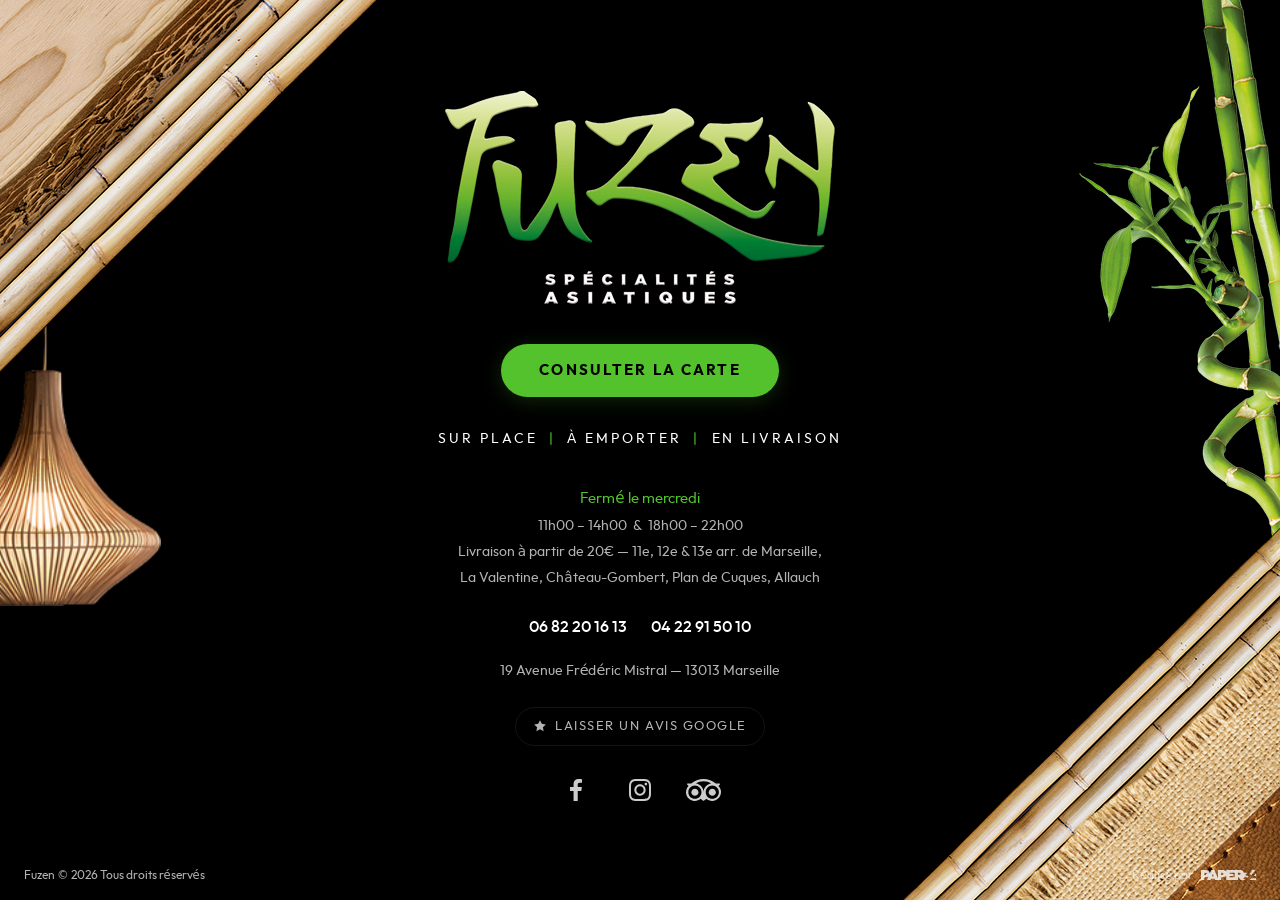
==== index.html @ c65a62bc "Rendu premium : View Transitions entre pages, stagger d'arrivée, scroll reveal sur la carte" ====
<!DOCTYPE html>
<html lang="fr">
<head>
<meta charset="UTF-8">
<meta name="viewport" content="width=device-width, initial-scale=1, viewport-fit=cover">
<meta name="theme-color" content="#000000">

<title>Fuzen — Restaurant asiatique Marseille 13013 | Sushi, Wok, Pad Thaï, Bo Bun</title>
<meta name="description" content="Fuzen, restaurant asiatique à Marseille 13013 (19 Avenue Frédéric Mistral). Sushi, makis, wok, pad thaï, bo bun, gyoza. Sur place, à emporter et livraison 11e, 12e, 13e arrondissements, La Valentine, Château-Gombert, Plan de Cuques, Allauch.">
<meta name="keywords" content="restaurant asiatique Marseille, sushi Marseille 13013, wok Marseille, pad thaï Marseille, bo bun Marseille, livraison sushi Marseille, restaurant japonais 13013, restaurant vietnamien Marseille, restaurant thaï Marseille, Fuzen">
<meta name="author" content="Fuzen">
<meta name="robots" content="index, follow, max-image-preview:large">
<link rel="canonical" href="https://fuzen.fr/">

<meta property="og:type" content="restaurant.restaurant">
<meta property="og:locale" content="fr_FR">
<meta property="og:site_name" content="Fuzen">
<meta property="og:title" content="Fuzen — Restaurant asiatique Marseille 13013">
<meta property="og:description" content="Sushi, wok, pad thaï, bo bun — sur place, à emporter et en livraison. 19 Avenue Frédéric Mistral, 13013 Marseille.">
<meta property="og:url" content="https://fuzen.fr/">
<meta property="og:image" content="https://fuzen.fr/assets/images/og-fuzen.jpg">
<meta property="og:image:alt" content="Fuzen — Restaurant asiatique Marseille">
<meta property="og:image:width" content="1200">
<meta property="og:image:height" content="630">
<meta property="og:image:type" content="image/jpeg">
<meta property="place:location:latitude" content="43.3379">
<meta property="place:location:longitude" content="5.4148">
<meta property="restaurant:contact_info:street_address" content="19 Avenue Frédéric Mistral">
<meta property="restaurant:contact_info:locality" content="Marseille">
<meta property="restaurant:contact_info:postal_code" content="13013">
<meta property="restaurant:contact_info:country_name" content="France">
<meta property="restaurant:contact_info:phone_number" content="+33682201613">

<meta name="twitter:card" content="summary_large_image">
<meta name="twitter:title" content="Fuzen — Restaurant asiatique Marseille 13013">
<meta name="twitter:description" content="Sushi, wok, pad thaï, bo bun à Marseille 13013. Sur place, à emporter, livraison.">
<meta name="twitter:image" content="https://fuzen.fr/assets/images/og-fuzen.jpg">

<meta name="geo.region" content="FR-13">
<meta name="geo.placename" content="Marseille">
<meta name="geo.position" content="43.3379;5.4148">
<meta name="ICBM" content="43.3379, 5.4148">

<link rel="icon" href="assets/images/favicon.ico">
<link rel="apple-touch-icon" href="assets/images/logo-fuzen.png">
<link rel="manifest" href="/site.webmanifest">
<link rel="preload" as="image" href="assets/images/logo-fuzen.png" fetchpriority="high">
<link rel="preload" as="font" type="font/woff" href="assets/fonts/outfit-regular-webfont.woff" crossorigin>
<link rel="preload" as="font" type="font/woff" href="assets/fonts/outfit-bold-webfont.woff" crossorigin>
<link rel="stylesheet" href="assets/css/style.css">
<link rel="alternate" href="https://fuzen.fr/" hreflang="fr-FR">

<script type="application/ld+json">
{
  "@context": "https://schema.org",
  "@type": "Restaurant",
  "@id": "https://fuzen.fr/#restaurant",
  "name": "Fuzen",
  "image": "https://fuzen.fr/assets/images/og-fuzen.jpg",
  "logo": "https://fuzen.fr/assets/images/og-fuzen.jpg",
  "url": "https://fuzen.fr/",
  "telephone": ["+33682201613", "+33422915010"],
  "priceRange": "€€",
  "servesCuisine": ["Asiatique", "Japonaise", "Vietnamienne", "Thaïlandaise", "Sushi"],
  "acceptsReservations": "True",
  "menu": "https://fuzen.fr/carte.html",
  "hasMenu": "https://fuzen.fr/carte.html",
  "address": {
    "@type": "PostalAddress",
    "streetAddress": "19 Avenue Frédéric Mistral",
    "addressLocality": "Marseille",
    "postalCode": "13013",
    "addressRegion": "Provence-Alpes-Côte d'Azur",
    "addressCountry": "FR"
  },
  "geo": { "@type": "GeoCoordinates", "latitude": 43.3379, "longitude": 5.4148 },
  "openingHoursSpecification": [
    { "@type": "OpeningHoursSpecification", "dayOfWeek": ["Monday","Tuesday","Thursday","Friday","Saturday","Sunday"], "opens": "11:00", "closes": "14:00" },
    { "@type": "OpeningHoursSpecification", "dayOfWeek": ["Monday","Tuesday","Thursday","Friday","Saturday","Sunday"], "opens": "18:00", "closes": "22:00" }
  ],
  "areaServed": [
    { "@type": "City", "name": "Marseille 11e arrondissement" },
    { "@type": "City", "name": "Marseille 12e arrondissement" },
    { "@type": "City", "name": "Marseille 13e arrondissement" },
    { "@type": "Place", "name": "La Valentine" },
    { "@type": "Place", "name": "Château-Gombert" },
    { "@type": "Place", "name": "Plan de Cuques" },
    { "@type": "Place", "name": "Allauch" }
  ],
  "sameAs": [
    "https://www.facebook.com/profile.php?id=61557464920629",
    "https://www.instagram.com/fuzenrestaurant/",
    "https://www.tripadvisor.fr/Restaurant_Review-g187253-d27902609-Reviews-Restaurant_Fuzen-Marseille_Bouches_du_Rhone_Provence_Alpes_Cote_d_Azur.html"
  ]
}
</script>

<script type="application/ld+json">
{
  "@context": "https://schema.org",
  "@type": "FAQPage",
  "mainEntity": [
    {
      "@type": "Question",
      "name": "Où se trouve le restaurant Fuzen à Marseille ?",
      "acceptedAnswer": { "@type": "Answer", "text": "Le restaurant Fuzen est situé au 19 Avenue Frédéric Mistral, 13013 Marseille." }
    },
    {
      "@type": "Question",
      "name": "Quels sont les horaires d'ouverture du restaurant Fuzen ?",
      "acceptedAnswer": { "@type": "Answer", "text": "Fuzen est ouvert tous les jours sauf le mercredi, de 11h00 à 14h00 puis de 18h00 à 22h00." }
    },
    {
      "@type": "Question",
      "name": "Quelles sont les zones de livraison du restaurant Fuzen ?",
      "acceptedAnswer": { "@type": "Answer", "text": "Fuzen livre dans les 11e, 12e et 13e arrondissements de Marseille, ainsi qu'à La Valentine, Château-Gombert, Plan de Cuques et Allauch, à partir de 20€ de commande." }
    },
    {
      "@type": "Question",
      "name": "Quel type de cuisine propose Fuzen ?",
      "acceptedAnswer": { "@type": "Answer", "text": "Fuzen propose une cuisine asiatique : sushi, makis, california rolls, spring rolls, chirashi, sashimi, wok, pad thaï, bo bun, gyoza, nems, et des spécialités japonaises, vietnamiennes et thaïlandaises." }
    },
    {
      "@type": "Question",
      "name": "Peut-on commander à emporter chez Fuzen ?",
      "acceptedAnswer": { "@type": "Answer", "text": "Oui, Fuzen propose la vente sur place, à emporter et en livraison. Commandes au 06 82 20 16 13 ou au 04 22 91 50 10." }
    },
    {
      "@type": "Question",
      "name": "Y a-t-il un menu du midi chez Fuzen ?",
      "acceptedAnswer": { "@type": "Answer", "text": "Oui, le Menu Fuzen à 18,50€ (entrée + wok + dessert) est servi uniquement le midi en semaine, hors jours fériés. Le Menu Zen à 17,50€ est également disponible." }
    }
  ]
}
</script>
</head>
<body>

<main class="home">
  <img src="assets/images/suspension-fuzen-crop-u180.png" alt="" class="deco deco-suspension" aria-hidden="true">
  <img src="assets/images/bambo-fuzen.png" alt="" class="deco deco-bamboo" aria-hidden="true">
  <img src="assets/images/cornerg-fuzen-crop-u150.png" alt="" class="deco deco-corner-tl" aria-hidden="true">
  <img src="assets/images/cornerd-fuzen-crop-u104.png" alt="" class="deco deco-corner-br" aria-hidden="true">

  <div class="home-inner">
    <h1 style="font-size:0;position:absolute;left:-9999px">Fuzen — Restaurant asiatique Marseille 13013</h1>
    <img src="assets/images/logo-fuzen.png" alt="Fuzen — Restaurant asiatique à Marseille" class="home-logo" width="400" height="225" fetchpriority="high">

    <a href="carte.html" class="home-cta">Consulter la carte</a>

    <p class="home-tagline">Sur place<span class="sep">|</span>À emporter<span class="sep">|</span>En livraison</p>

    <div class="home-hours">
      <p><span class="accent">Fermé le mercredi</span></p>
      <p class="muted">11h00 – 14h00 &nbsp;&amp;&nbsp; 18h00 – 22h00</p>
      <p class="muted">Livraison à partir de 20€ — 11e, 12e &amp; 13e arr. de Marseille,<br>La Valentine, Château-Gombert, Plan de Cuques, Allauch</p>
    </div>

    <div class="home-phones">
      <a href="tel:+33682201613">06 82 20 16 13</a>
      <a href="tel:+33422915010">04 22 91 50 10</a>
    </div>

    <div class="home-address">
      <a href="https://maps.apple.com/?q=19%20Avenue%20Fr%C3%A9d%C3%A9ric%20Mistral%2013013%20Marseille" rel="noopener">
        19 Avenue Frédéric Mistral — 13013 Marseille
      </a>
    </div>

    <a class="home-review" href="https://share.google/QwV5eEwaprRuA2DKs" target="_blank" rel="noopener" aria-label="Laisser un avis sur Google">
      <svg width="14" height="14" viewBox="0 0 24 24" fill="currentColor" aria-hidden="true"><path d="M12 2l3.09 6.26L22 9.27l-5 4.87 1.18 6.88L12 17.77l-6.18 3.25L7 14.14 2 9.27l6.91-1.01L12 2z"/></svg>
      Laisser un avis Google
    </a>

    <div class="home-socials">
      <a href="https://www.facebook.com/profile.php?id=61557464920629" aria-label="Facebook Fuzen" target="_blank" rel="noopener"><img src="assets/images/facebook-fuzen.svg" alt=""></a>
      <a href="https://www.instagram.com/fuzenrestaurant/" aria-label="Instagram Fuzen" target="_blank" rel="noopener"><img src="assets/images/instagram-fuzen.svg" alt=""></a>
      <a href="https://www.tripadvisor.fr/Restaurant_Review-g187253-d27902609-Reviews-Restaurant_Fuzen-Marseille_Bouches_du_Rhone_Provence_Alpes_Cote_d_Azur.html" aria-label="Tripadvisor Fuzen" target="_blank" rel="noopener"><img src="assets/images/tripadvisor-fuzen.svg" alt=""></a>
    </div>
  </div>

  <div class="home-footer">
    <span>Fuzen &copy; <span id="year"></span> Tous droits réservés</span>
    <a href="https://paper34.fr" target="_blank" rel="noopener">
      <span>Réalisé par</span>
      <img src="assets/images/logoblanc-paper34.svg" alt="Paper34">
    </a>
  </div>
</main>

<script>document.getElementById('year').textContent = new Date().getFullYear();</script>
<script src="assets/js/main.js" defer></script>
</body>
</html>
---- assets/css/style.css ----
/* Fuzen — Restaurant asiatique Marseille 13013 */

@font-face {
  font-family: 'Outfit';
  src: url('../fonts/outfit-regular-webfont.woff') format('woff');
  font-weight: 400; font-display: swap;
}
@font-face {
  font-family: 'Outfit';
  src: url('../fonts/outfit-medium-webfont.woff') format('woff');
  font-weight: 500; font-display: swap;
}
@font-face {
  font-family: 'Outfit';
  src: url('../fonts/outfit-bold-webfont.woff') format('woff');
  font-weight: 700; font-display: swap;
}

:root {
  --bg: #000000;
  --accent: #53C22C;
  --accent-soft: #BBD368;
  --text: #ffffff;
  --text-dim: rgba(255,255,255,0.7);
  --border: rgba(255,255,255,0.08);
}

* { box-sizing: border-box; margin: 0; padding: 0; }
html { -webkit-text-size-adjust: 100%; scroll-behavior: smooth; }
body {
  font-family: 'Outfit', system-ui, -apple-system, sans-serif;
  background: var(--bg); color: var(--text);
  line-height: 1.5; font-size: 16px;
  min-height: 100vh; overflow-x: hidden;
}
img, svg { max-width: 100%; height: auto; display: block; }
a { color: inherit; text-decoration: none; }

/* ============ HOME — pleine page centrée ============ */
.home {
  min-height: 100vh; min-height: 100dvh;
  display: flex; flex-direction: column; justify-content: center; align-items: center;
  position: relative;
  padding: 2rem 1.5rem;
  padding-top: calc(2rem + env(safe-area-inset-top));
  padding-bottom: calc(2rem + env(safe-area-inset-bottom));
  text-align: center;
}

/* Décor — reprise fidèle de l'EXPORT :
   • bois corner-gauche en haut-gauche (devant) + bois corner-droit en bas-droite (devant)
   • lampe suspension pendue du haut-gauche, DERRIÈRE le bois gauche
   • bambou pendu du haut-droit, passe DERRIÈRE le bois droit */
.deco { position: fixed; pointer-events: none; user-select: none; }

.deco-suspension {
  top: clamp(90px, 14vw, 160px); left: 0;
  width: clamp(90px, 14vw, 161px);
  z-index: 1;
}
.deco-bamboo {
  top: 0; right: 0;
  width: clamp(110px, 17vw, 201px);
  z-index: 2;
}
.deco-corner-tl {
  top: 0; left: 0;
  width: clamp(200px, 32vw, 384px);
  z-index: 3;
}
.deco-corner-br {
  bottom: 0; right: 0;
  width: clamp(200px, 32vw, 382px);
  z-index: 3;
}

.home-inner { position: relative; z-index: 10; max-width: 680px; width: 100%; }

.home-logo {
  width: min(400px, 70vw);
  height: auto;
  aspect-ratio: 400 / 225;
  margin: 0 auto 1.8rem;
}

.home-cta {
  display: inline-block;
  background: var(--accent); color: #000;
  padding: 0.95rem 2.4rem;
  border-radius: 999px;
  font-weight: 700; font-size: 0.95rem;
  letter-spacing: 0.14em; text-transform: uppercase;
  transition: transform 0.25s ease, box-shadow 0.25s ease;
  box-shadow: 0 4px 20px rgba(83,194,44,0.2);
}
.home-cta:hover { transform: translateY(-2px); box-shadow: 0 10px 30px rgba(83,194,44,0.4); }

.home-tagline {
  margin-top: 2rem;
  font-size: 0.85rem; letter-spacing: 0.22em; text-transform: uppercase;
  color: var(--text);
}
.home-tagline .sep { color: var(--accent); margin: 0 0.7rem; }

.home-hours {
  margin-top: 2.2rem; line-height: 1.9; font-size: 0.95rem;
}
.home-hours .accent { color: var(--accent); }
.home-hours .muted { color: var(--text-dim); font-size: 0.85rem; }

.home-phones {
  margin-top: 1.5rem; display: flex; gap: 1.5rem; justify-content: center; flex-wrap: wrap;
  font-size: 1rem; font-weight: 500;
}
.home-phones a { transition: color 0.2s; }
.home-phones a:hover { color: var(--accent); }

.home-address {
  margin-top: 1.2rem; font-size: 0.9rem; color: var(--text-dim); line-height: 1.7;
}
.home-address a:hover { color: var(--accent); }

.home-review {
  margin-top: 1.5rem; display: inline-flex; align-items: center; gap: 0.5rem;
  font-size: 0.8rem; letter-spacing: 0.12em; text-transform: uppercase;
  color: var(--text-dim); border: 1px solid var(--border);
  padding: 0.55rem 1.1rem; border-radius: 999px;
  transition: all 0.25s ease;
}
.home-review:hover { color: #000; background: var(--accent); border-color: var(--accent); }
.home-review svg { flex-shrink: 0; }

.home-socials { margin-top: 1.6rem; display: flex; justify-content: center; gap: 1.6rem; }
.home-socials a {
  width: 38px; height: 38px; display: flex; align-items: center; justify-content: center;
  opacity: 0.8; transition: opacity 0.2s, transform 0.2s;
}
.home-socials a:hover { opacity: 1; transform: translateY(-2px); }
.home-socials img { height: 22px; width: auto; filter: brightness(0) invert(1); }

.home-footer {
  position: fixed; bottom: 0; left: 0; right: 0;
  padding: 1rem 1.5rem;
  padding-bottom: calc(1rem + env(safe-area-inset-bottom));
  display: flex; justify-content: space-between; align-items: center;
  font-size: 0.72rem; color: var(--text-dim); z-index: 10;
}
.home-footer a { display: inline-flex; align-items: center; gap: 0.5rem; opacity: 0.8; transition: opacity 0.2s; }
.home-footer a:hover { opacity: 1; }
.home-footer img { height: 10px; width: auto; }

/* ============ CARTE ============ */
.nav {
  position: fixed; top: 0; left: 0; right: 0; z-index: 50;
  padding: 1rem 1.5rem;
  padding-top: calc(1rem + env(safe-area-inset-top));
  background: rgba(0,0,0,0.95); backdrop-filter: blur(10px); -webkit-backdrop-filter: blur(10px);
  border-bottom: 1px solid var(--border);
  display: flex; justify-content: space-between; align-items: center;
}
.nav-logo { height: 36px; width: auto; aspect-ratio: 400 / 179; }
.nav-links { display: flex; gap: 1.2rem; align-items: center; font-size: 0.9rem; font-weight: 500; }
.nav-phone-icon { display: none; }
@media (max-width: 768px) { .nav-phone-icon { display: inline-block; } }
.nav-links a { opacity: 0.85; transition: opacity 0.2s, color 0.2s; }
.nav-links a:hover { color: var(--accent); opacity: 1; }
.nav-cta {
  background: var(--accent); color: #000 !important; opacity: 1 !important;
  padding: 0.5rem 1rem; border-radius: 999px; font-weight: 700;
  letter-spacing: 0.1em; text-transform: uppercase;
}
.nav-cta:hover { background: var(--accent-soft); }

.container { max-width: 1100px; margin: 0 auto; padding: 0 clamp(1rem, 4vw, 2rem); }

.menu-hero {
  padding: 7rem 1.5rem 2.5rem;
  padding-top: calc(7rem + env(safe-area-inset-top));
  text-align: center;
}
.menu-hero h1 {
  font-size: clamp(2.5rem, 6vw, 4rem); font-weight: 700;
  color: var(--accent); letter-spacing: -0.01em; margin-bottom: 0.6rem;
}
.menu-hero p { color: var(--text-dim); max-width: 560px; margin: 0 auto; font-size: 0.95rem; }
.menu-download {
  margin-top: 1.3rem; display: inline-flex; align-items: center; gap: 0.5rem;
  font-size: 0.85rem; color: var(--accent); border: 1px solid var(--accent);
  padding: 0.5rem 1.1rem; border-radius: 999px; transition: all 0.2s;
}
.menu-download:hover { background: var(--accent); color: #000; }

.menu-tabs {
  position: sticky;
  top: calc(60px + env(safe-area-inset-top));
  z-index: 40;
  background: rgba(0,0,0,0.95); backdrop-filter: blur(10px); -webkit-backdrop-filter: blur(10px);
  border-top: 1px solid var(--border); border-bottom: 1px solid var(--border);
}
.menu-tabs-scroller {
  max-width: 1100px; margin: 0 auto;
  overflow-x: auto; -webkit-overflow-scrolling: touch;
  scrollbar-width: none;
  -webkit-mask-image: linear-gradient(to right, transparent 0, #000 24px, #000 calc(100% - 24px), transparent 100%);
          mask-image: linear-gradient(to right, transparent 0, #000 24px, #000 calc(100% - 24px), transparent 100%);
}
.menu-tabs-scroller::-webkit-scrollbar { display: none; }
.menu-tabs-inner {
  display: flex; gap: 0.3rem; padding: 0.8rem clamp(1rem, 4vw, 2rem);
  white-space: nowrap;
}
.menu-tabs a {
  font-size: 0.78rem; font-weight: 500; text-transform: uppercase; letter-spacing: 0.1em;
  padding: 0.45rem 0.85rem; border-radius: 999px; color: var(--text-dim);
  transition: all 0.2s; flex-shrink: 0;
}
.menu-tabs a:hover, .menu-tabs a.active { background: var(--accent); color: #000; }

.menu-section { padding: clamp(2.5rem, 5vw, 4rem) 0; scroll-margin-top: 130px; border-top: 1px solid var(--border); }
.menu-section:first-of-type { border-top: none; }
.menu-section h2 {
  font-size: clamp(1.8rem, 3.5vw, 2.4rem); color: var(--accent);
  margin-bottom: 0.4rem; font-weight: 700;
}
.menu-section h2 .small { font-size: 0.85rem; color: var(--text-dim); font-weight: 400; margin-left: 0.5rem; }
.menu-section .desc { color: var(--text-dim); font-size: 0.9rem; margin-bottom: 1.5rem; max-width: 560px; }

.dishes { display: grid; grid-template-columns: repeat(auto-fit, minmax(320px, 1fr)); gap: 0 2.5rem; }
.dish { display: grid; grid-template-columns: 1fr auto; gap: 1rem; align-items: baseline; padding: 0.85rem 0; border-bottom: 1px dashed var(--border); }
.dish-name { font-size: 0.98rem; font-weight: 500; }
.dish-name .qty { color: var(--text-dim); font-size: 0.82rem; font-weight: 400; margin-left: 0.3rem; }
.dish-desc { font-size: 0.83rem; color: var(--text-dim); margin-top: 0.2rem; font-style: italic; }
.dish-price { font-size: 0.98rem; font-weight: 700; color: var(--accent); white-space: nowrap; }

.formule {
  border: 1px solid rgba(83,194,44,0.3);
  border-radius: 8px;
  padding: clamp(1.5rem, 3vw, 2rem);
}
.formule h3 { font-size: 1.5rem; color: var(--accent); margin-bottom: 0.25rem; font-weight: 700; }
.formule .price { font-size: 1.8rem; font-weight: 700; margin-bottom: 0.3rem; }
.formule .note { font-size: 0.8rem; color: var(--text-dim); margin-bottom: 1.2rem; font-style: italic; }
.formule-step { margin-top: 1.2rem; }
.formule-step h4 { color: var(--accent-soft); font-size: 0.8rem; text-transform: uppercase; letter-spacing: 0.1em; margin-bottom: 0.5rem; }
.formule-step ul { list-style: none; padding-left: 0; font-size: 0.92rem; }
.formule-step ul li { padding: 0.1rem 0; }
.formule-step .muted { color: var(--text-dim); font-size: 0.82rem; font-style: italic; }

.menu-footnote {
  text-align: center; padding: 2rem 1rem; color: var(--text-dim); font-size: 0.8rem;
  font-style: italic; border-top: 1px solid var(--border);
}

.footer {
  padding: 2.5rem 1.5rem 2rem;
  padding-bottom: calc(2rem + env(safe-area-inset-bottom));
  text-align: center; border-top: 1px solid var(--border);
}
.footer .socials { display: flex; justify-content: center; gap: 1.5rem; margin-bottom: 1.5rem; }
.footer .socials a { opacity: 0.8; transition: opacity 0.2s; }
.footer .socials a:hover { opacity: 1; }
.footer .socials img { height: 22px; filter: brightness(0) invert(1); }
.footer-meta { color: var(--text-dim); font-size: 0.82rem; line-height: 1.8; }
.footer-meta a:hover { color: var(--accent); }
.footer-credit { margin-top: 1rem; font-size: 0.7rem; opacity: 0.6; display: inline-flex; align-items: center; gap: 0.5rem; }
.footer-credit img { height: 10px; }

/* ============ RESPONSIVE ============ */
@media (max-width: 768px) {
  .deco-bamboo  { width: 110px; }
  .deco-suspension { width: 70px; }
  .deco-leaf-left, .deco-leaf-right { width: 140px; }
  .home-tagline { font-size: 0.72rem; letter-spacing: 0.15em; }
  .home-tagline .sep { margin: 0 0.35rem; }
  .home-cta { padding: 0.85rem 1.8rem; font-size: 0.85rem; }
  .home-footer { flex-direction: column; gap: 0.35rem; text-align: left; align-items: flex-start; }

  .nav { padding: 0.8rem 1rem; padding-top: calc(0.8rem + env(safe-area-inset-top)); }
  .nav-logo { height: 30px; }
  .nav-links { gap: 0.7rem; font-size: 0.82rem; }
  .hide-mobile { display: none !important; }
  .dishes { grid-template-columns: 1fr; gap: 0; }
}

@media (prefers-reduced-motion: reduce) {
  *, *::before, *::after { animation-duration: 0.01ms !important; transition-duration: 0.01ms !important; }
}

/* ============ ENTRÉE / TRANSITIONS ============ */

/* View Transitions API (Chrome 111+, Safari 18+) — transition douce entre pages */
@view-transition { navigation: auto; }
::view-transition-old(root),
::view-transition-new(root) {
  animation-duration: 0.45s;
  animation-timing-function: cubic-bezier(0.4, 0, 0.2, 1);
}
::view-transition-old(root) { animation-name: vt-fade-out; }
::view-transition-new(root) { animation-name: vt-fade-in; }
@keyframes vt-fade-out { to { opacity: 0; } }
@keyframes vt-fade-in  { from { opacity: 0; } }

/* Décors : fade doux à l'arrivée */
.deco {
  opacity: 0;
  animation: deco-in 1.2s cubic-bezier(0.22, 1, 0.36, 1) forwards;
}
.deco-corner-tl { animation-delay: 0.05s; }
.deco-corner-br { animation-delay: 0.15s; }
.deco-suspension { animation-delay: 0.45s; animation-name: deco-lamp-in; }
.deco-bamboo    { animation-delay: 0.35s; animation-name: deco-bamboo-in; }
@keyframes deco-in       { from { opacity: 0; } to { opacity: 0.95; } }
@keyframes deco-lamp-in  { from { opacity: 0; transform: translateY(-30px); } to { opacity: 1; transform: translateY(0); } }
@keyframes deco-bamboo-in{ from { opacity: 0; transform: translateY(-40px); } to { opacity: 1; transform: translateY(0); } }

/* Home : contenu en stagger */
.home-inner > * {
  opacity: 0;
  transform: translateY(14px);
  animation: rise-in 0.9s cubic-bezier(0.22, 1, 0.36, 1) forwards;
}
.home-inner > .home-logo   { animation-delay: 0.15s; }
.home-inner > .home-cta    { animation-delay: 0.35s; }
.home-inner > .home-tagline{ animation-delay: 0.48s; }
.home-inner > .home-hours  { animation-delay: 0.58s; }
.home-inner > .home-phones { animation-delay: 0.68s; }
.home-inner > .home-address{ animation-delay: 0.76s; }
.home-inner > .home-review { animation-delay: 0.84s; }
.home-inner > .home-socials{ animation-delay: 0.92s; }
.home-inner > h1           { animation: none; } /* titre SR-only */
.home-footer { opacity: 0; animation: rise-in 0.9s cubic-bezier(0.22, 1, 0.36, 1) 1.05s forwards; }
@keyframes rise-in { to { opacity: 1; transform: translateY(0); } }

/* Carte : hero & tabs à l'arrivée */
.menu-hero > * {
  opacity: 0; transform: translateY(14px);
  animation: rise-in 0.8s cubic-bezier(0.22, 1, 0.36, 1) forwards;
}
.menu-hero > h1 { animation-delay: 0.1s; }
.menu-hero > p  { animation-delay: 0.2s; }
.menu-hero > .menu-download { animation-delay: 0.3s; }
.menu-tabs { opacity: 0; animation: rise-in 0.7s cubic-bezier(0.22, 1, 0.36, 1) 0.4s forwards; }

/* Scroll reveal (activé via JS) */
.sr { opacity: 0; transform: translateY(18px); transition: opacity 0.7s cubic-bezier(0.22,1,0.36,1), transform 0.7s cubic-bezier(0.22,1,0.36,1); }
.sr.in { opacity: 1; transform: translateY(0); }
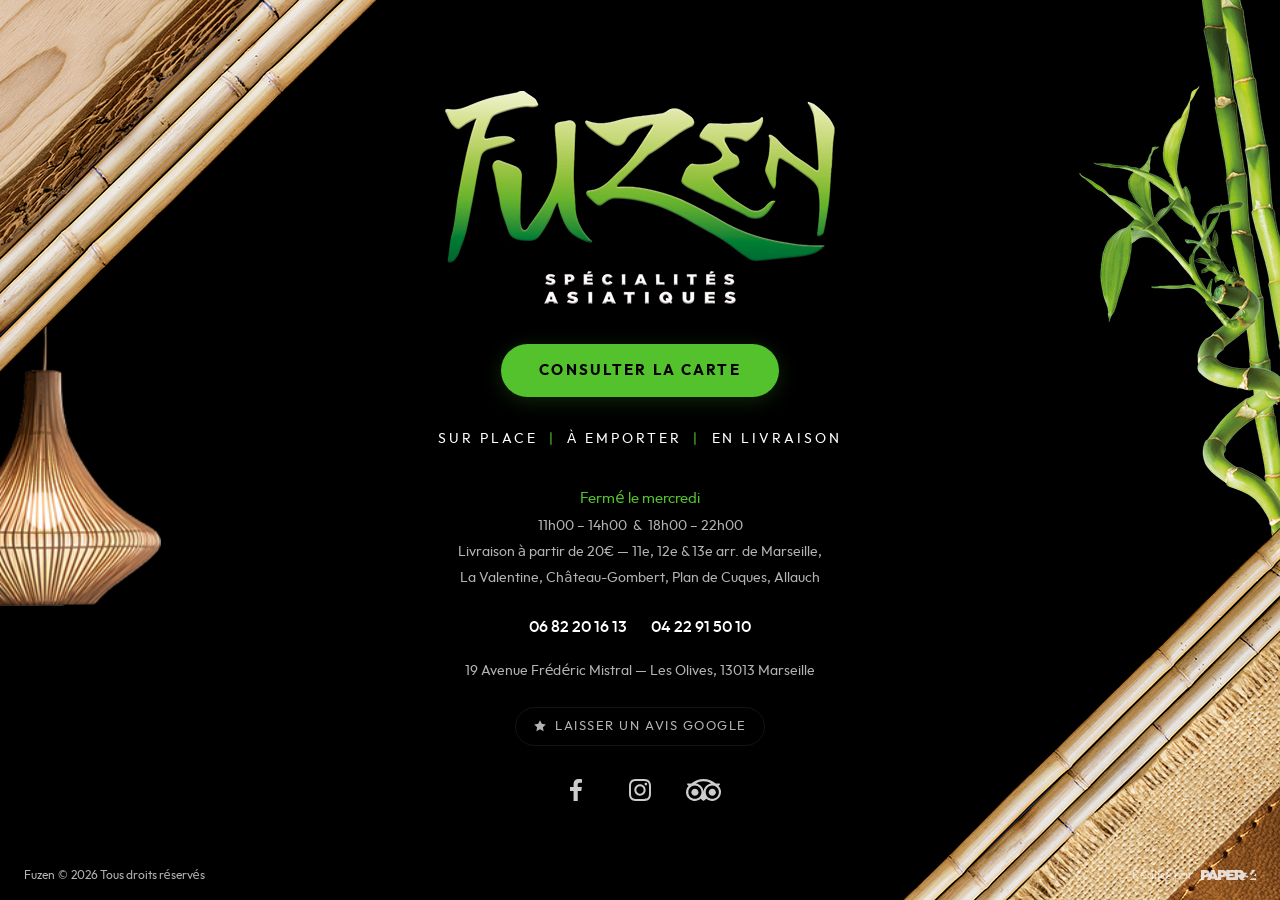
==== commit 48bad0a8: "SEO d'après Search Console : quartier Les Olives, cuisine chinoise, title carte « Menu Fuzen », sush" ====
--- a/index.html
+++ b/index.html
@@ -5,20 +5,20 @@
 <meta name="viewport" content="width=device-width, initial-scale=1, viewport-fit=cover">
 <meta name="theme-color" content="#000000">
 
-<title>Fuzen — Restaurant asiatique Marseille 13013 | Sushi, Wok, Pad Thaï, Bo Bun</title>
-<meta name="description" content="Fuzen, restaurant asiatique à Marseille 13013 (19 Avenue Frédéric Mistral). Sushi, makis, wok, pad thaï, bo bun, gyoza. Sur place, à emporter et livraison 11e, 12e, 13e arrondissements, La Valentine, Château-Gombert, Plan de Cuques, Allauch.">
+<title>Fuzen — Restaurant asiatique & sushi Marseille 13013, Les Olives | Wok, Pad Thaï</title>
+<meta name="description" content="Fuzen, restaurant asiatique aux Olives, Marseille 13013 : sushi, wok, pad thaï, bo bun, plats chinois. Sur place, à emporter, livraison La Valentine.">
 <meta name="keywords" content="restaurant asiatique Marseille, sushi Marseille 13013, wok Marseille, pad thaï Marseille, bo bun Marseille, livraison sushi Marseille, restaurant japonais 13013, restaurant vietnamien Marseille, restaurant thaï Marseille, Fuzen">
 <meta name="author" content="Fuzen">
 <meta name="robots" content="index, follow, max-image-preview:large">
-<link rel="canonical" href="https://fuzen.fr/">
+<link rel="canonical" href="https://www.fuzen.fr/">
 
 <meta property="og:type" content="restaurant.restaurant">
 <meta property="og:locale" content="fr_FR">
 <meta property="og:site_name" content="Fuzen">
-<meta property="og:title" content="Fuzen — Restaurant asiatique Marseille 13013">
+<meta property="og:title" content="Fuzen — Restaurant asiatique & sushi aux Olives, Marseille 13013">
 <meta property="og:description" content="Sushi, wok, pad thaï, bo bun — sur place, à emporter et en livraison. 19 Avenue Frédéric Mistral, 13013 Marseille.">
-<meta property="og:url" content="https://fuzen.fr/">
-<meta property="og:image" content="https://fuzen.fr/assets/images/og-fuzen.jpg">
+<meta property="og:url" content="https://www.fuzen.fr/">
+<meta property="og:image" content="https://www.fuzen.fr/assets/images/og-fuzen.jpg">
 <meta property="og:image:alt" content="Fuzen — Restaurant asiatique Marseille">
 <meta property="og:image:width" content="1200">
 <meta property="og:image:height" content="630">
@@ -32,9 +32,9 @@
 <meta property="restaurant:contact_info:phone_number" content="+33682201613">
 
 <meta name="twitter:card" content="summary_large_image">
-<meta name="twitter:title" content="Fuzen — Restaurant asiatique Marseille 13013">
+<meta name="twitter:title" content="Fuzen — Restaurant asiatique & sushi aux Olives, Marseille 13013">
 <meta name="twitter:description" content="Sushi, wok, pad thaï, bo bun à Marseille 13013. Sur place, à emporter, livraison.">
-<meta name="twitter:image" content="https://fuzen.fr/assets/images/og-fuzen.jpg">
+<meta name="twitter:image" content="https://www.fuzen.fr/assets/images/og-fuzen.jpg">
 
 <meta name="geo.region" content="FR-13">
 <meta name="geo.placename" content="Marseille">
@@ -48,27 +48,28 @@
 <link rel="preload" as="font" type="font/woff" href="assets/fonts/outfit-regular-webfont.woff" crossorigin>
 <link rel="preload" as="font" type="font/woff" href="assets/fonts/outfit-bold-webfont.woff" crossorigin>
 <link rel="stylesheet" href="assets/css/style.css">
-<link rel="alternate" href="https://fuzen.fr/" hreflang="fr-FR">
+<link rel="alternate" href="https://www.fuzen.fr/" hreflang="fr-FR">
 
 <script type="application/ld+json">
 {
   "@context": "https://schema.org",
   "@type": "Restaurant",
-  "@id": "https://fuzen.fr/#restaurant",
+  "@id": "https://www.fuzen.fr/#restaurant",
   "name": "Fuzen",
-  "image": "https://fuzen.fr/assets/images/og-fuzen.jpg",
-  "logo": "https://fuzen.fr/assets/images/og-fuzen.jpg",
-  "url": "https://fuzen.fr/",
+  "image": "https://www.fuzen.fr/assets/images/og-fuzen.jpg",
+  "logo": "https://www.fuzen.fr/assets/images/logo-fuzen.png",
+  "url": "https://www.fuzen.fr/",
   "telephone": ["+33682201613", "+33422915010"],
   "priceRange": "€€",
-  "servesCuisine": ["Asiatique", "Japonaise", "Vietnamienne", "Thaïlandaise", "Sushi"],
+  "servesCuisine": ["Asiatique", "Japonaise", "Chinoise", "Vietnamienne", "Thaïlandaise", "Sushi"],
   "acceptsReservations": "True",
-  "menu": "https://fuzen.fr/carte.html",
-  "hasMenu": "https://fuzen.fr/carte.html",
+  "menu": "https://www.fuzen.fr/carte",
+  "hasMenu": "https://www.fuzen.fr/carte",
   "address": {
     "@type": "PostalAddress",
     "streetAddress": "19 Avenue Frédéric Mistral",
     "addressLocality": "Marseille",
+    "addressNeighborhood": "Les Olives",
     "postalCode": "13013",
     "addressRegion": "Provence-Alpes-Côte d'Azur",
     "addressCountry": "FR"
@@ -103,7 +104,7 @@
     {
       "@type": "Question",
       "name": "Où se trouve le restaurant Fuzen à Marseille ?",
-      "acceptedAnswer": { "@type": "Answer", "text": "Le restaurant Fuzen est situé au 19 Avenue Frédéric Mistral, 13013 Marseille." }
+      "acceptedAnswer": { "@type": "Answer", "text": "Le restaurant Fuzen est situé au 19 Avenue Frédéric Mistral, dans le quartier des Olives, 13013 Marseille, à quelques minutes de La Valentine et de Château-Gombert." }
     },
     {
       "@type": "Question",
@@ -118,7 +119,7 @@
     {
       "@type": "Question",
       "name": "Quel type de cuisine propose Fuzen ?",
-      "acceptedAnswer": { "@type": "Answer", "text": "Fuzen propose une cuisine asiatique : sushi, makis, california rolls, spring rolls, chirashi, sashimi, wok, pad thaï, bo bun, gyoza, nems, et des spécialités japonaises, vietnamiennes et thaïlandaises." }
+      "acceptedAnswer": { "@type": "Answer", "text": "Fuzen propose une cuisine asiatique : sushi, makis, california rolls, spring rolls, chirashi, sashimi, wok, pad thaï, bo bun, gyoza, nems, et des spécialités japonaises, chinoises, vietnamiennes et thaïlandaises (canard laqué, riz cantonnais, hac-cao)." }
     },
     {
       "@type": "Question",
@@ -143,10 +144,10 @@
   <img src="assets/images/cornerd-fuzen-crop-u104.png" alt="" class="deco deco-corner-br" aria-hidden="true">
 
   <div class="home-inner">
-    <h1 style="font-size:0;position:absolute;left:-9999px">Fuzen — Restaurant asiatique Marseille 13013</h1>
+    <h1 style="font-size:0;position:absolute;left:-9999px">Fuzen — Restaurant asiatique et sushi aux Olives, Marseille 13013</h1>
     <img src="assets/images/logo-fuzen.png" alt="Fuzen — Restaurant asiatique à Marseille" class="home-logo" width="400" height="225" fetchpriority="high">
 
-    <a href="carte.html" class="home-cta">Consulter la carte</a>
+    <a href="/carte" class="home-cta">Consulter la carte</a>
 
     <p class="home-tagline">Sur place<span class="sep">|</span>À emporter<span class="sep">|</span>En livraison</p>
 
@@ -163,7 +164,7 @@
 
     <div class="home-address">
       <a href="https://maps.apple.com/?q=19%20Avenue%20Fr%C3%A9d%C3%A9ric%20Mistral%2013013%20Marseille" rel="noopener">
-        19 Avenue Frédéric Mistral — 13013 Marseille
+        19 Avenue Frédéric Mistral — Les Olives, 13013 Marseille
       </a>
     </div>
 
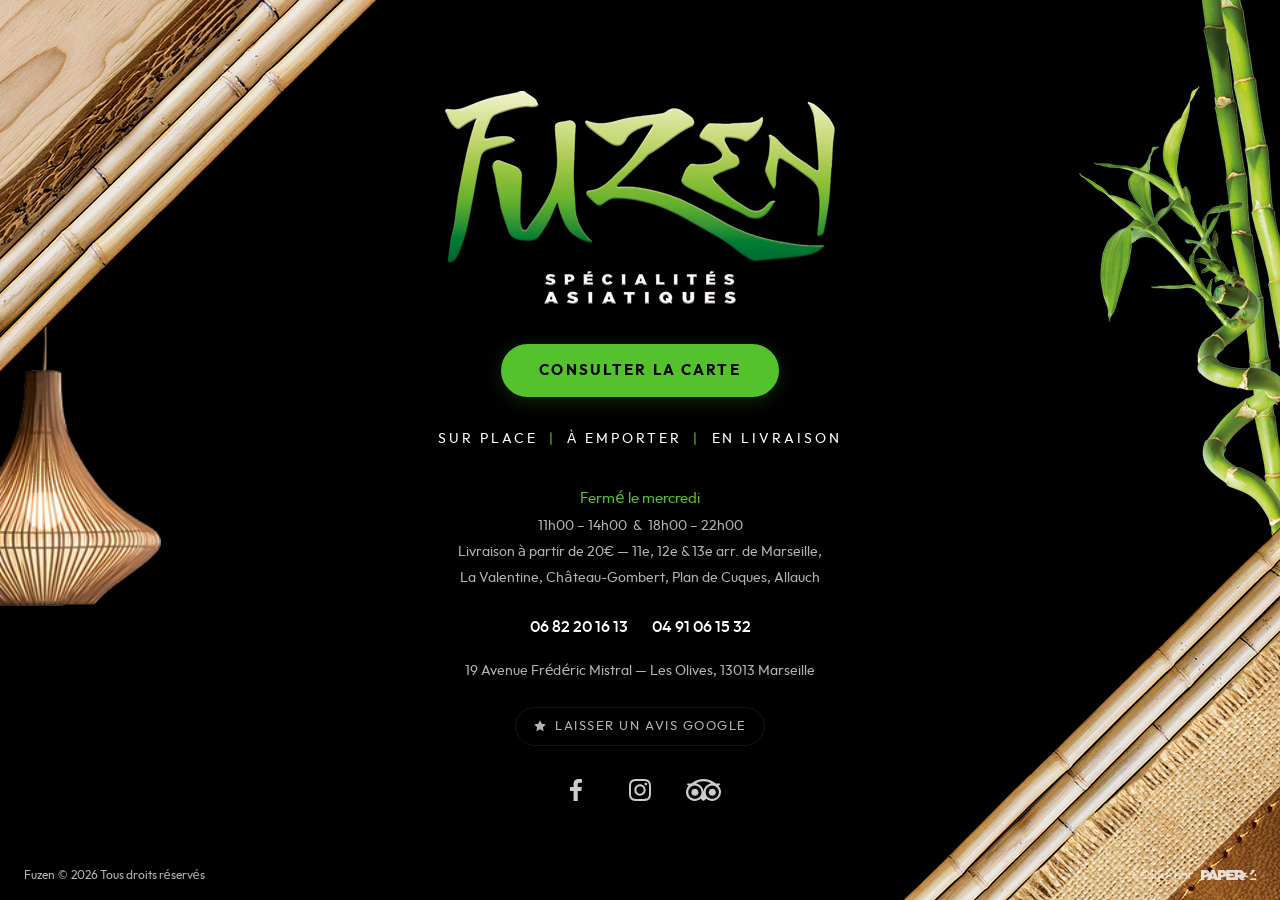
==== commit 00443a68: "Téléphone fixe : 04 22 91 50 10 (ligne fermée) remplacé par 04 91 06 15 32 Co-Authored-By: Claude Op" ====
--- a/index.html
+++ b/index.html
@@ -23,8 +23,8 @@
 <meta property="og:image:width" content="1200">
 <meta property="og:image:height" content="630">
 <meta property="og:image:type" content="image/jpeg">
-<meta property="place:location:latitude" content="43.3379">
-<meta property="place:location:longitude" content="5.4148">
+<meta property="place:location:latitude" content="43.3243">
+<meta property="place:location:longitude" content="5.4525">
 <meta property="restaurant:contact_info:street_address" content="19 Avenue Frédéric Mistral">
 <meta property="restaurant:contact_info:locality" content="Marseille">
 <meta property="restaurant:contact_info:postal_code" content="13013">
@@ -38,8 +38,8 @@
 
 <meta name="geo.region" content="FR-13">
 <meta name="geo.placename" content="Marseille">
-<meta name="geo.position" content="43.3379;5.4148">
-<meta name="ICBM" content="43.3379, 5.4148">
+<meta name="geo.position" content="43.3243;5.4525">
+<meta name="ICBM" content="43.3243, 5.4525">
 
 <link rel="icon" href="assets/images/favicon.ico">
 <link rel="apple-touch-icon" href="assets/images/logo-fuzen.png">
@@ -59,8 +59,10 @@
   "image": "https://www.fuzen.fr/assets/images/og-fuzen.jpg",
   "logo": "https://www.fuzen.fr/assets/images/logo-fuzen.png",
   "url": "https://www.fuzen.fr/",
-  "telephone": ["+33682201613", "+33422915010"],
-  "priceRange": "€€",
+  "telephone": ["+33682201613", "+33491061532"],
+  "priceRange": "20–30 €",
+  "hasMap": "https://maps.google.com/?cid=6231414257121274639",
+  "knowsAbout": ["Sushi", "Maki", "California rolls", "Wok", "Pad thaï", "Bo bun", "Gyoza", "Canard laqué", "Livraison à Marseille 13013"],
   "servesCuisine": ["Asiatique", "Japonaise", "Chinoise", "Vietnamienne", "Thaïlandaise", "Sushi"],
   "acceptsReservations": "True",
   "menu": "https://www.fuzen.fr/carte",
@@ -74,7 +76,7 @@
     "addressRegion": "Provence-Alpes-Côte d'Azur",
     "addressCountry": "FR"
   },
-  "geo": { "@type": "GeoCoordinates", "latitude": 43.3379, "longitude": 5.4148 },
+  "geo": { "@type": "GeoCoordinates", "latitude": 43.3243, "longitude": 5.4525 },
   "openingHoursSpecification": [
     { "@type": "OpeningHoursSpecification", "dayOfWeek": ["Monday","Tuesday","Thursday","Friday","Saturday","Sunday"], "opens": "11:00", "closes": "14:00" },
     { "@type": "OpeningHoursSpecification", "dayOfWeek": ["Monday","Tuesday","Thursday","Friday","Saturday","Sunday"], "opens": "18:00", "closes": "22:00" }
@@ -124,7 +126,7 @@
     {
       "@type": "Question",
       "name": "Peut-on commander à emporter chez Fuzen ?",
-      "acceptedAnswer": { "@type": "Answer", "text": "Oui, Fuzen propose la vente sur place, à emporter et en livraison. Commandes au 06 82 20 16 13 ou au 04 22 91 50 10." }
+      "acceptedAnswer": { "@type": "Answer", "text": "Oui, Fuzen propose la vente sur place, à emporter et en livraison. Commandes au 06 82 20 16 13 ou au 04 91 06 15 32." }
     },
     {
       "@type": "Question",
@@ -134,6 +136,9 @@
   ]
 }
 </script>
+<!-- Vercel Web Analytics (sans cookie, exempté de consentement) -->
+<script>window.va = window.va || function () { (window.vaq = window.vaq || []).push(arguments); };</script>
+<script defer src="/_vercel/insights/script.js"></script>
 </head>
 <body>
 
@@ -159,7 +164,7 @@
 
     <div class="home-phones">
       <a href="tel:+33682201613">06 82 20 16 13</a>
-      <a href="tel:+33422915010">04 22 91 50 10</a>
+      <a href="tel:+33491061532">04 91 06 15 32</a>
     </div>
 
     <div class="home-address">
@@ -168,7 +173,7 @@
       </a>
     </div>
 
-    <a class="home-review" href="https://share.google/QwV5eEwaprRuA2DKs" target="_blank" rel="noopener" aria-label="Laisser un avis sur Google">
+    <a class="home-review" href="https://search.google.com/local/writereview?placeid=ChIJbTFRAgC_yRIRD6sEXEBuelY" target="_blank" rel="noopener" aria-label="Laisser un avis sur Google">
       <svg width="14" height="14" viewBox="0 0 24 24" fill="currentColor" aria-hidden="true"><path d="M12 2l3.09 6.26L22 9.27l-5 4.87 1.18 6.88L12 17.77l-6.18 3.25L7 14.14 2 9.27l6.91-1.01L12 2z"/></svg>
       Laisser un avis Google
     </a>
